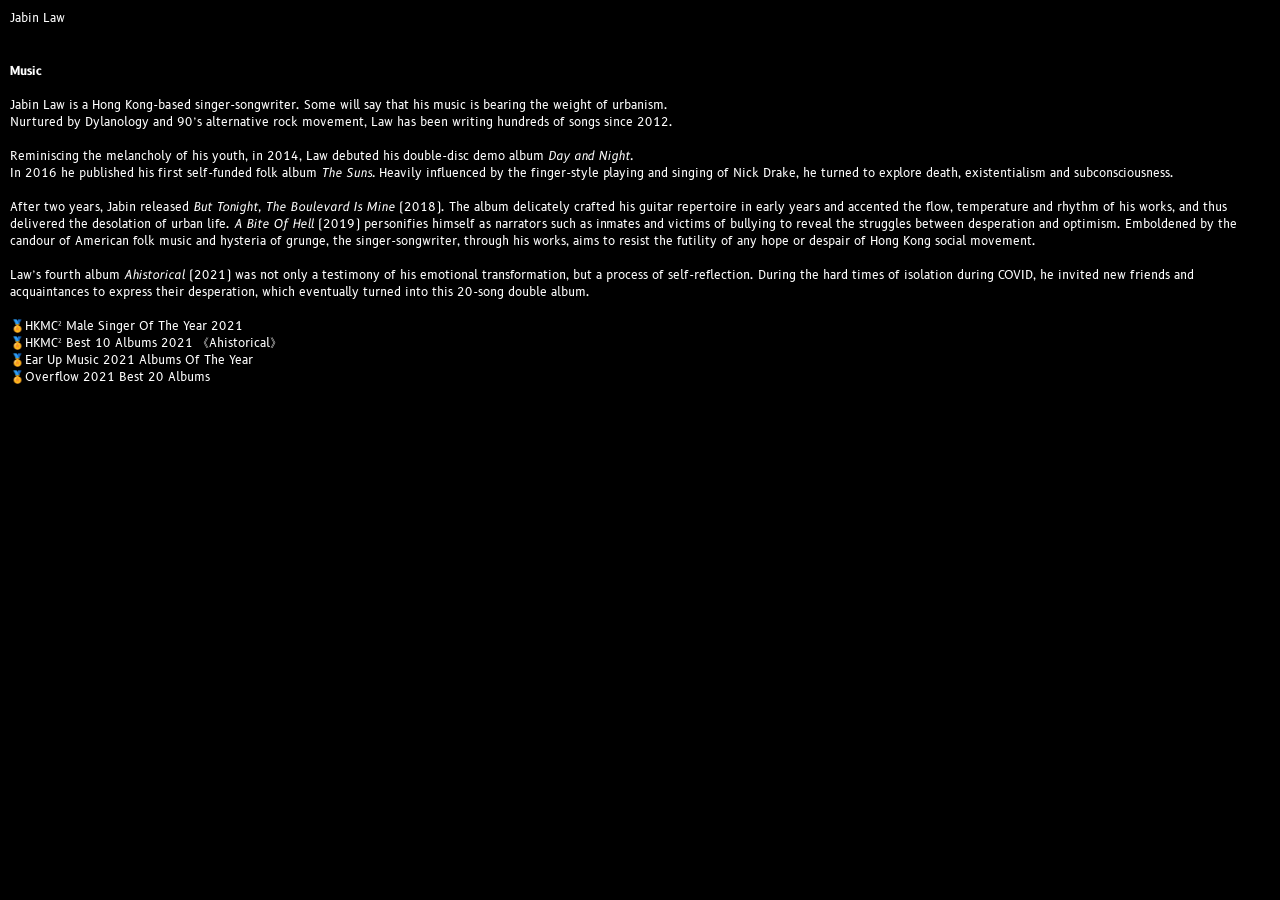
==== about.html @ 8c4196e1 "Add files via upload" ====
<!DOCTYPE html>
<html lang="">
<head>
<meta charset="UTF-8">
<meta name="viewport" content="width=device-width, initial-scale=1.0">
<meta name="generator" content="Silex v3.9.0">
<link rel="stylesheet" href="/css/about-89c81e95ca6c8ad29148e02bbe4d218976bfd0213c071f6dfe5e6c6aedd98e81.css" />





<link href="https://fonts.googleapis.com" rel="preconnect" ><link href="https://fonts.googleapis.com/css2" rel="preconnect" crossorigin ><link href="https://fonts.googleapis.com/css2?family=B612&display=swap" rel="stylesheet" ></head>
<body id="i0adj"><div id="izkz-2" class="silex-default-text">Jabin Law</div><p dir="ltr" id="iku6e"></p><div class="silex-default-container" id="i79u5"><div class="silex-default-text" id="ifykn"><b>Music<br/></b><br/>Jabin Law is a Hong Kong-based singer-songwriter. Some will say that his music is bearing the weight of urbanism.<br/>Nurtured by Dylanology and 90’s alternative rock movement, Law has been writing hundreds of songs since 2012.<br/><br/>Reminiscing the melancholy of his youth, in 2014, Law debuted his double-disc demo album <i>Day and Night.</i><br/>In 2016 he published his first self-funded folk album <i>The Suns.</i> Heavily influenced by the finger-style playing and singing of Nick Drake, he turned to explore death, existentialism and subconsciousness.<br/><br/>After two years, Jabin released <i>But Tonight, The Boulevard Is Mine</i> (2018). The album delicately crafted his guitar repertoire in early years and accented the flow, temperature and rhythm of his works, and thus delivered the desolation of urban life.  <i>A Bite Of Hell</i> (2019) personifies himself as narrators such as inmates and victims of bullying to reveal the struggles between desperation and optimism. Emboldened by the candour of American folk music and hysteria of grunge, the singer-songwriter, through his works, aims to resist the futility of any hope or despair of Hong Kong social movement.<br/><br/>Law’s fourth album <i>Ahistorical</i> (2021) was not only a testimony of his emotional transformation, but a process of self-reflection. During the hard times of isolation during COVID, he invited new friends and acquaintances to express their desperation, which eventually turned into this 20-song double album. <br/><br/>🏅HKMC² Male Singer Of The Year 2021<br/>🏅HKMC² Best 10 Albums 2021 《Ahistorical》<br/>🏅Ear Up Music 2021 Albums Of The Year<br/>🏅Overflow 2021 Best 20 Albums<span id="docs-internal-guid-713d857c-7fff-2b55-02d8-d74f95eb49c6"></span></div></div></body>
</html>
---- css/about-89c81e95ca6c8ad29148e02bbe4d218976bfd0213c071f6dfe5e6c6aedd98e81.css ----
* { box-sizing: border-box; } body {margin: 0;}.silex-default-container{min-height:100px;}.silex-default-text{padding:10px;}body{background-color:#000000;font-family:"B612", sans-serif;font-size:12px;font-weight:400;color:#ffffff;text-decoration:#412d2d #4a3636 #ffffff;}#izkz-2{color:#ffffff;font-family:"B612", sans-serif;}#ifykn{color:#ffffff;}#iku6e{line-height:1.38;margin-top:12pt;margin-bottom:12pt;}#docs-internal-guid-713d857c-7fff-2b55-02d8-d74f95eb49c6{color:white;}
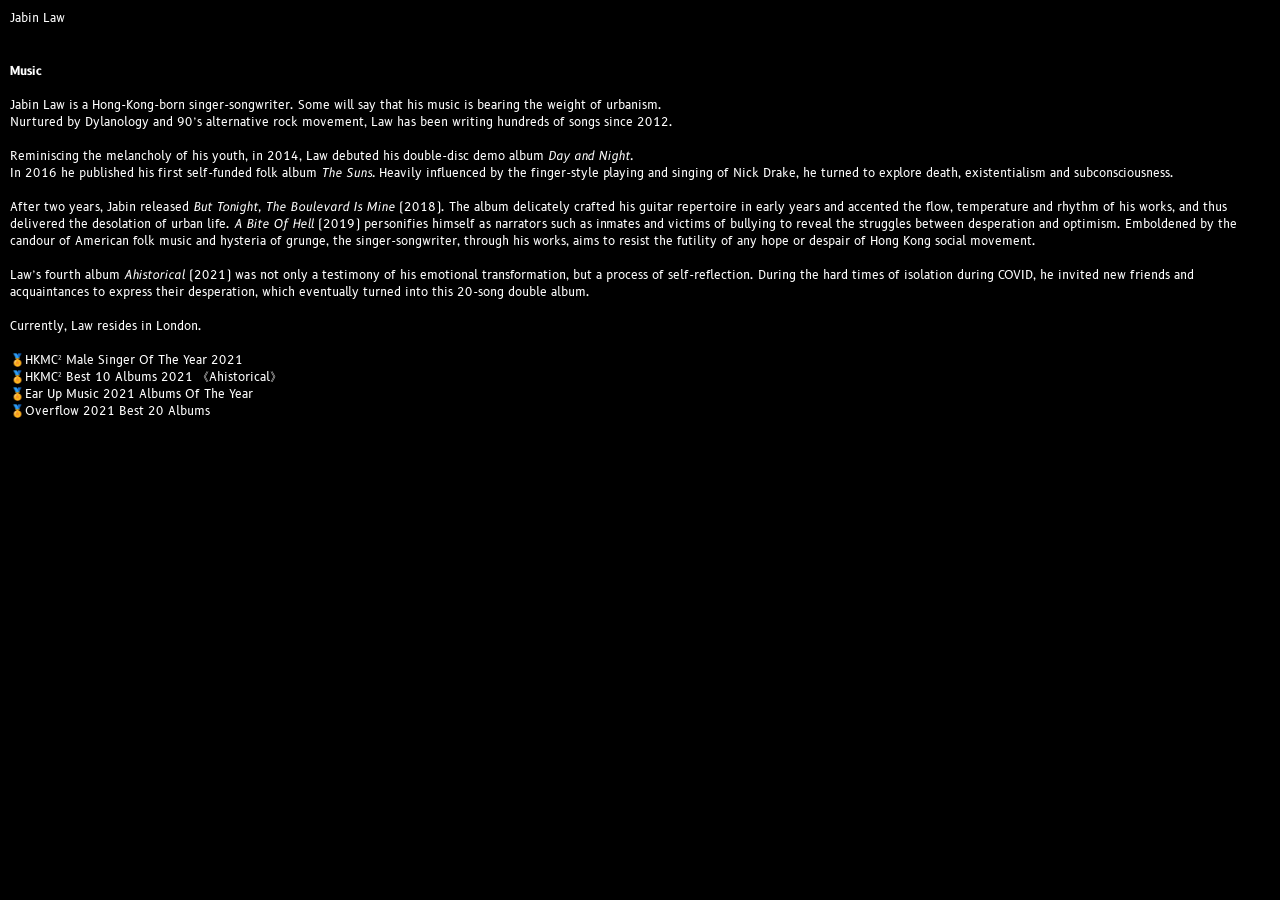
==== commit 34243a91: "Add files via upload" ====
--- a/about.html
+++ b/about.html
@@ -4,12 +4,12 @@
 <meta charset="UTF-8">
 <meta name="viewport" content="width=device-width, initial-scale=1.0">
 <meta name="generator" content="Silex v3.9.0">
-<link rel="stylesheet" href="/css/about-89c81e95ca6c8ad29148e02bbe4d218976bfd0213c071f6dfe5e6c6aedd98e81.css" />
+<link rel="stylesheet" href="/css/about-d533e133059415f6947299870c509b867d09f1b7d80a5010c726470acdc75797.css" />
 
 
+<title>Jabin Law - Musician and Sound Designer</title>
 
-
-
+<meta name="description" property="description" content="Official website of Jabin Law, proudly minimal, and not made by AI."/>
 <link href="https://fonts.googleapis.com" rel="preconnect" ><link href="https://fonts.googleapis.com/css2" rel="preconnect" crossorigin ><link href="https://fonts.googleapis.com/css2?family=B612&display=swap" rel="stylesheet" ></head>
-<body id="i0adj"><div id="izkz-2" class="silex-default-text">Jabin Law</div><p dir="ltr" id="iku6e"></p><div class="silex-default-container" id="i79u5"><div class="silex-default-text" id="ifykn"><b>Music<br/></b><br/>Jabin Law is a Hong Kong-based singer-songwriter. Some will say that his music is bearing the weight of urbanism.<br/>Nurtured by Dylanology and 90’s alternative rock movement, Law has been writing hundreds of songs since 2012.<br/><br/>Reminiscing the melancholy of his youth, in 2014, Law debuted his double-disc demo album <i>Day and Night.</i><br/>In 2016 he published his first self-funded folk album <i>The Suns.</i> Heavily influenced by the finger-style playing and singing of Nick Drake, he turned to explore death, existentialism and subconsciousness.<br/><br/>After two years, Jabin released <i>But Tonight, The Boulevard Is Mine</i> (2018). The album delicately crafted his guitar repertoire in early years and accented the flow, temperature and rhythm of his works, and thus delivered the desolation of urban life.  <i>A Bite Of Hell</i> (2019) personifies himself as narrators such as inmates and victims of bullying to reveal the struggles between desperation and optimism. Emboldened by the candour of American folk music and hysteria of grunge, the singer-songwriter, through his works, aims to resist the futility of any hope or despair of Hong Kong social movement.<br/><br/>Law’s fourth album <i>Ahistorical</i> (2021) was not only a testimony of his emotional transformation, but a process of self-reflection. During the hard times of isolation during COVID, he invited new friends and acquaintances to express their desperation, which eventually turned into this 20-song double album. <br/><br/>🏅HKMC² Male Singer Of The Year 2021<br/>🏅HKMC² Best 10 Albums 2021 《Ahistorical》<br/>🏅Ear Up Music 2021 Albums Of The Year<br/>🏅Overflow 2021 Best 20 Albums<span id="docs-internal-guid-713d857c-7fff-2b55-02d8-d74f95eb49c6"></span></div></div></body>
+<body id="i0adj"><div id="izkz-2" class="silex-default-text">Jabin Law</div><p dir="ltr" id="iku6e"></p><div id="i79u5" class="silex-default-container"><div id="ifykn" class="silex-default-text"><b>Music<br/></b><br/>Jabin Law is a Hong-Kong-born singer-songwriter. Some will say that his music is bearing the weight of urbanism.<br/>Nurtured by Dylanology and 90’s alternative rock movement, Law has been writing hundreds of songs since 2012.<br/><br/>Reminiscing the melancholy of his youth, in 2014, Law debuted his double-disc demo album <i>Day and Night.</i><br/>In 2016 he published his first self-funded folk album <i>The Suns.</i> Heavily influenced by the finger-style playing and singing of Nick Drake, he turned to explore death, existentialism and subconsciousness.<br/><br/>After two years, Jabin released <i>But Tonight, The Boulevard Is Mine</i> (2018). The album delicately crafted his guitar repertoire in early years and accented the flow, temperature and rhythm of his works, and thus delivered the desolation of urban life.  <i>A Bite Of Hell</i> (2019) personifies himself as narrators such as inmates and victims of bullying to reveal the struggles between desperation and optimism. Emboldened by the candour of American folk music and hysteria of grunge, the singer-songwriter, through his works, aims to resist the futility of any hope or despair of Hong Kong social movement.<br/><br/>Law’s fourth album <i>Ahistorical</i> (2021) was not only a testimony of his emotional transformation, but a process of self-reflection. During the hard times of isolation during COVID, he invited new friends and acquaintances to express their desperation, which eventually turned into this 20-song double album. <br/><br/>Currently, Law resides in London.<br/><br/>🏅HKMC² Male Singer Of The Year 2021<br/>🏅HKMC² Best 10 Albums 2021 《Ahistorical》<br/>🏅Ear Up Music 2021 Albums Of The Year<br/>🏅Overflow 2021 Best 20 Albums<span id="docs-internal-guid-713d857c-7fff-2b55-02d8-d74f95eb49c6"></span></div></div></body>
 </html>
--- a/css/about-d533e133059415f6947299870c509b867d09f1b7d80a5010c726470acdc75797.css
+++ b/css/about-d533e133059415f6947299870c509b867d09f1b7d80a5010c726470acdc75797.css
@@ -0,0 +1 @@
+* { box-sizing: border-box; } body {margin: 0;}.silex-default-container{min-height:100px;}.silex-default-text{padding:10px;}body{background-color:#000000;color:#ffffff;font-family:"B612", sans-serif;font-size:12px;font-weight:400;text-decoration:#412d2d #4a3636 #ffffff;}#izkz-2{color:#ffffff;font-family:"B612", sans-serif;}#ifykn{color:#ffffff;}#iku6e{line-height:1.38;margin-bottom:12pt;margin-top:12pt;}#docs-internal-guid-713d857c-7fff-2b55-02d8-d74f95eb49c6{color:white;}
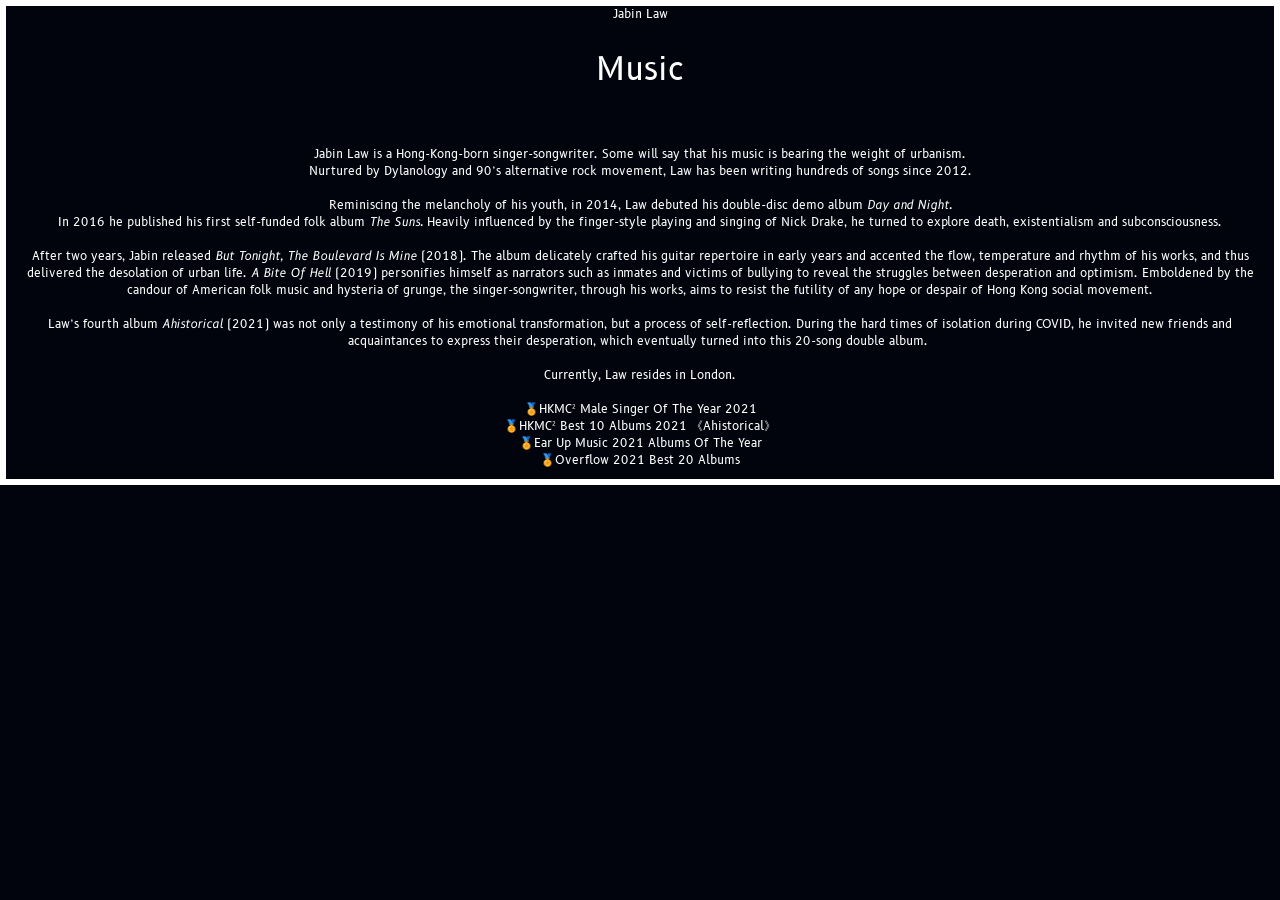
==== commit 06912e2f: "Add files via upload" ====
--- a/about.html
+++ b/about.html
@@ -4,12 +4,36 @@
 <meta charset="UTF-8">
 <meta name="viewport" content="width=device-width, initial-scale=1.0">
 <meta name="generator" content="Silex v3.9.0">
-<link rel="stylesheet" href="/css/about-d533e133059415f6947299870c509b867d09f1b7d80a5010c726470acdc75797.css" />
+<link rel="stylesheet" href="/css/about-0b747bea7a5399db921d97a9b025fa3ecbc4759b0d3378576e58969d1c3aa3e9.css" />
+
+<style>
+/* Default link style */
+a,
+a:link,
+a:visited {
+  color: #ADD8F7;
+  text-decoration: none;
+  font-size: inherit;
+  transition: color 0.2s ease, font-size 0.2s ease;
+}
+
+/* Hover effect */
+a:hover {
+  color: #79BDF2;
+  font-size: 3.05em;
+  text-decoration: none;
+}
+
+/* Keep links underline-free when clicked */
+a:active {
+  text-decoration: none;
+}
+</style>
 
 
 <title>Jabin Law - Musician and Sound Designer</title>
 
 <meta name="description" property="description" content="Official website of Jabin Law, proudly minimal, and not made by AI."/>
 <link href="https://fonts.googleapis.com" rel="preconnect" ><link href="https://fonts.googleapis.com/css2" rel="preconnect" crossorigin ><link href="https://fonts.googleapis.com/css2?family=B612&display=swap" rel="stylesheet" ></head>
-<body id="i0adj"><div id="izkz-2" class="silex-default-text">Jabin Law</div><p dir="ltr" id="iku6e"></p><div id="i79u5" class="silex-default-container"><div id="ifykn" class="silex-default-text"><b>Music<br/></b><br/>Jabin Law is a Hong-Kong-born singer-songwriter. Some will say that his music is bearing the weight of urbanism.<br/>Nurtured by Dylanology and 90’s alternative rock movement, Law has been writing hundreds of songs since 2012.<br/><br/>Reminiscing the melancholy of his youth, in 2014, Law debuted his double-disc demo album <i>Day and Night.</i><br/>In 2016 he published his first self-funded folk album <i>The Suns.</i> Heavily influenced by the finger-style playing and singing of Nick Drake, he turned to explore death, existentialism and subconsciousness.<br/><br/>After two years, Jabin released <i>But Tonight, The Boulevard Is Mine</i> (2018). The album delicately crafted his guitar repertoire in early years and accented the flow, temperature and rhythm of his works, and thus delivered the desolation of urban life.  <i>A Bite Of Hell</i> (2019) personifies himself as narrators such as inmates and victims of bullying to reveal the struggles between desperation and optimism. Emboldened by the candour of American folk music and hysteria of grunge, the singer-songwriter, through his works, aims to resist the futility of any hope or despair of Hong Kong social movement.<br/><br/>Law’s fourth album <i>Ahistorical</i> (2021) was not only a testimony of his emotional transformation, but a process of self-reflection. During the hard times of isolation during COVID, he invited new friends and acquaintances to express their desperation, which eventually turned into this 20-song double album. <br/><br/>Currently, Law resides in London.<br/><br/>🏅HKMC² Male Singer Of The Year 2021<br/>🏅HKMC² Best 10 Albums 2021 《Ahistorical》<br/>🏅Ear Up Music 2021 Albums Of The Year<br/>🏅Overflow 2021 Best 20 Albums<span id="docs-internal-guid-713d857c-7fff-2b55-02d8-d74f95eb49c6"></span></div></div></body>
+<body id="i0adj"><A href="./" id="izkz-2" class="silex-default-text">Jabin Law</A><p dir="ltr" id="iku6e"></p><div id="i79u5" class="silex-default-container"><div id="iqh0mu" class="silex-default-text">Music</div><div id="ifykn" class="silex-default-text"><span id="i1op6"><b></b><br/></span><br/>Jabin Law is a Hong-Kong-born singer-songwriter. Some will say that his music is bearing the weight of urbanism.<br/>Nurtured by Dylanology and 90’s alternative rock movement, Law has been writing hundreds of songs since 2012.<br/><br/>Reminiscing the melancholy of his youth, in 2014, Law debuted his double-disc demo album <i>Day and Night.</i><br/>In 2016 he published his first self-funded folk album <i>The Suns.</i> Heavily influenced by the finger-style playing and singing of Nick Drake, he turned to explore death, existentialism and subconsciousness.<br/><br/>After two years, Jabin released <i>But Tonight, The Boulevard Is Mine</i> (2018). The album delicately crafted his guitar repertoire in early years and accented the flow, temperature and rhythm of his works, and thus delivered the desolation of urban life.  <i>A Bite Of Hell</i> (2019) personifies himself as narrators such as inmates and victims of bullying to reveal the struggles between desperation and optimism. Emboldened by the candour of American folk music and hysteria of grunge, the singer-songwriter, through his works, aims to resist the futility of any hope or despair of Hong Kong social movement.<br/><br/>Law’s fourth album <i>Ahistorical</i> (2021) was not only a testimony of his emotional transformation, but a process of self-reflection. During the hard times of isolation during COVID, he invited new friends and acquaintances to express their desperation, which eventually turned into this 20-song double album. <br/><br/>Currently, Law resides in London.<br/><br/>🏅HKMC² Male Singer Of The Year 2021<br/>🏅HKMC² Best 10 Albums 2021 《Ahistorical》<br/>🏅Ear Up Music 2021 Albums Of The Year<br/>🏅Overflow 2021 Best 20 Albums<span id="docs-internal-guid-713d857c-7fff-2b55-02d8-d74f95eb49c6"></span></div></div></body>
 </html>
--- a/css/about-0b747bea7a5399db921d97a9b025fa3ecbc4759b0d3378576e58969d1c3aa3e9.css
+++ b/css/about-0b747bea7a5399db921d97a9b025fa3ecbc4759b0d3378576e58969d1c3aa3e9.css
@@ -0,0 +1 @@
+* { box-sizing: border-box; } body {margin: 0;}.silex-default-container{min-height:100px;}.silex-default-text{padding:10px;}body{background-color:#02040d;border:6px solid;color:#ffffff;font-family:"B612", sans-serif;font-size:12px;font-weight:400;text-align:center;text-decoration:blink wavy #8bbff6;}#izkz-2{color:#ffffff;font-family:"B612", sans-serif;}#ifykn{color:#ffffff;}#iku6e{line-height:1.38;margin-bottom:12pt;margin-top:12pt;}#docs-internal-guid-713d857c-7fff-2b55-02d8-d74f95eb49c6{color:white;}:root{--link:#3498db;}#iqh0mu{font-size:32px;}
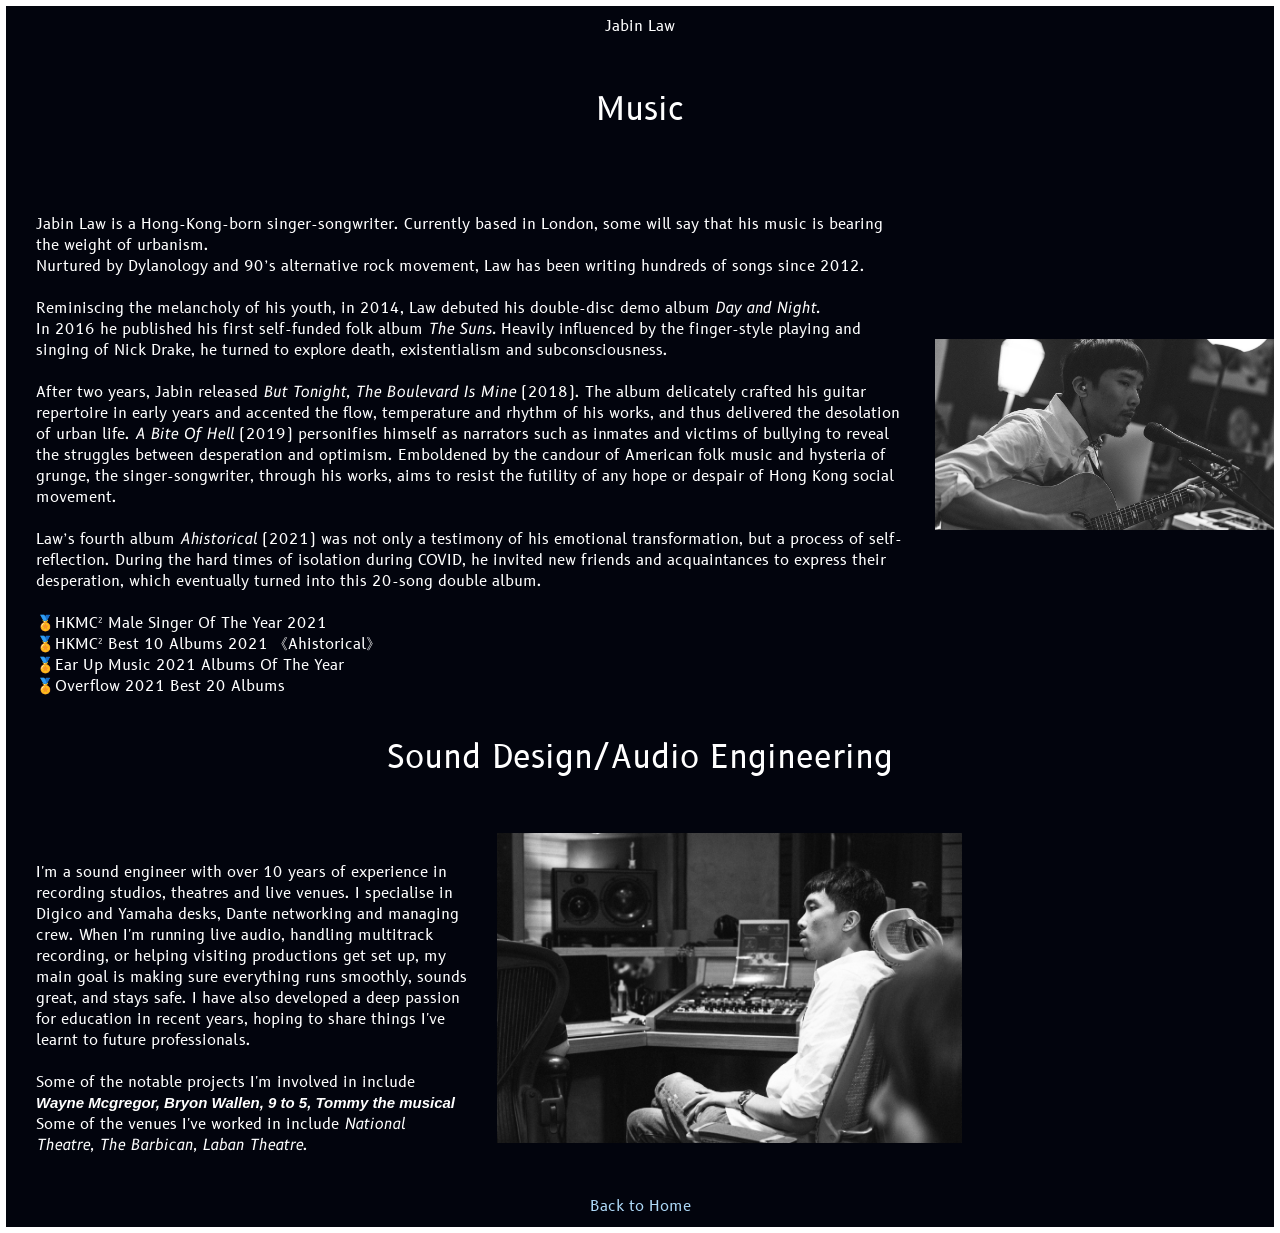
==== commit d5ce31d4: "Add files via upload" ====
--- a/about.html
+++ b/about.html
@@ -4,7 +4,7 @@
 <meta charset="UTF-8">
 <meta name="viewport" content="width=device-width, initial-scale=1.0">
 <meta name="generator" content="Silex v3.9.0">
-<link rel="stylesheet" href="/css/about-0b747bea7a5399db921d97a9b025fa3ecbc4759b0d3378576e58969d1c3aa3e9.css" />
+<link rel="stylesheet" href="/css/about-53f5cb695410f08b267338288273dc31d4e51ba7fa54d8f82486b5815f9cb0c0.css" />
 
 <style>
 /* Default link style */
@@ -35,5 +35,5 @@
 
 <meta name="description" property="description" content="Official website of Jabin Law, proudly minimal, and not made by AI."/>
 <link href="https://fonts.googleapis.com" rel="preconnect" ><link href="https://fonts.googleapis.com/css2" rel="preconnect" crossorigin ><link href="https://fonts.googleapis.com/css2?family=B612&display=swap" rel="stylesheet" ></head>
-<body id="i0adj"><A href="./" id="izkz-2" class="silex-default-text">Jabin Law</A><p dir="ltr" id="iku6e"></p><div id="i79u5" class="silex-default-container"><div id="iqh0mu" class="silex-default-text">Music</div><div id="ifykn" class="silex-default-text"><span id="i1op6"><b></b><br/></span><br/>Jabin Law is a Hong-Kong-born singer-songwriter. Some will say that his music is bearing the weight of urbanism.<br/>Nurtured by Dylanology and 90’s alternative rock movement, Law has been writing hundreds of songs since 2012.<br/><br/>Reminiscing the melancholy of his youth, in 2014, Law debuted his double-disc demo album <i>Day and Night.</i><br/>In 2016 he published his first self-funded folk album <i>The Suns.</i> Heavily influenced by the finger-style playing and singing of Nick Drake, he turned to explore death, existentialism and subconsciousness.<br/><br/>After two years, Jabin released <i>But Tonight, The Boulevard Is Mine</i> (2018). The album delicately crafted his guitar repertoire in early years and accented the flow, temperature and rhythm of his works, and thus delivered the desolation of urban life.  <i>A Bite Of Hell</i> (2019) personifies himself as narrators such as inmates and victims of bullying to reveal the struggles between desperation and optimism. Emboldened by the candour of American folk music and hysteria of grunge, the singer-songwriter, through his works, aims to resist the futility of any hope or despair of Hong Kong social movement.<br/><br/>Law’s fourth album <i>Ahistorical</i> (2021) was not only a testimony of his emotional transformation, but a process of self-reflection. During the hard times of isolation during COVID, he invited new friends and acquaintances to express their desperation, which eventually turned into this 20-song double album. <br/><br/>Currently, Law resides in London.<br/><br/>🏅HKMC² Male Singer Of The Year 2021<br/>🏅HKMC² Best 10 Albums 2021 《Ahistorical》<br/>🏅Ear Up Music 2021 Albums Of The Year<br/>🏅Overflow 2021 Best 20 Albums<span id="docs-internal-guid-713d857c-7fff-2b55-02d8-d74f95eb49c6"></span></div></div></body>
+<body id="i0adj"><A href="./" id="izkz-2" class="silex-default-text">Jabin Law</A><p dir="ltr" id="iku6e"></p><div id="i79u5" class="silex-default-container"><div id="iqh0mu" class="silex-default-text">Music</div><div class="silex-default-container" id="i4iyzj"><div id="ifykn" class="silex-default-text"><span id="i1op6"><b></b><br/></span><br/>Jabin Law is a Hong-Kong-born singer-songwriter. Currently based in London, some will say that his music is bearing the weight of urbanism.<br/>Nurtured by Dylanology and 90’s alternative rock movement, Law has been writing hundreds of songs since 2012.<br/><br/>Reminiscing the melancholy of his youth, in 2014, Law debuted his double-disc demo album <i>Day and Night.</i><br/>In 2016 he published his first self-funded folk album <i>The Suns.</i> Heavily influenced by the finger-style playing and singing of Nick Drake, he turned to explore death, existentialism and subconsciousness.<br/><br/>After two years, Jabin released <i>But Tonight, The Boulevard Is Mine</i> (2018). The album delicately crafted his guitar repertoire in early years and accented the flow, temperature and rhythm of his works, and thus delivered the desolation of urban life.  <i>A Bite Of Hell</i> (2019) personifies himself as narrators such as inmates and victims of bullying to reveal the struggles between desperation and optimism. Emboldened by the candour of American folk music and hysteria of grunge, the singer-songwriter, through his works, aims to resist the futility of any hope or despair of Hong Kong social movement.<br/><br/>Law’s fourth album <i>Ahistorical</i> (2021) was not only a testimony of his emotional transformation, but a process of self-reflection. During the hard times of isolation during COVID, he invited new friends and acquaintances to express their desperation, which eventually turned into this 20-song double album. <br/><br/>🏅HKMC² Male Singer Of The Year 2021<br/>🏅HKMC² Best 10 Albums 2021 《Ahistorical》<br/>🏅Ear Up Music 2021 Albums Of The Year<br/>🏅Overflow 2021 Best 20 Albums<span id="docs-internal-guid-713d857c-7fff-2b55-02d8-d74f95eb49c6"></span></div><img src="/assets/161882536653997-382760727.jpg" id="ieczro-2"/></div></div><div id="iqh0mu-2" class="silex-default-text">Sound Design/Audio Engineering</div><div class="silex-default-container" id="ifmqin"><div id="ifykn-2" class="silex-default-text"><br/><br/>I'm a sound engineer with over 10 years of experience in recording studios, theatres and live venues. I specialise in Digico and Yamaha desks, Dante networking and managing crew. When I'm running live audio, handling multitrack recording, or helping visiting productions get set up, my main goal is making sure everything runs smoothly, sounds great, and stays safe. I have also developed a deep passion for education in recent years, hoping to share things I've learnt to future professionals.<br/><br/>Some of the notable projects I'm involved in include <b><i>Wayne Mcgregor, Bryon Wallen, 9 to 5, Tommy the musical <br/></i></b>Some of the venues I've worked in include <i id="ilroea">National Theatre, The Barbican, Laban Theatre</i>. </div><img src="/assets/mic-03-129144558.jpg" id="ieczro"/></div><A id="iz86ff" href="./" class="silex-default-text">Back to Home</A></body>
 </html>
--- a/css/about-53f5cb695410f08b267338288273dc31d4e51ba7fa54d8f82486b5815f9cb0c0.css
+++ b/css/about-53f5cb695410f08b267338288273dc31d4e51ba7fa54d8f82486b5815f9cb0c0.css
@@ -0,0 +1 @@
+* { box-sizing: border-box; } body {margin: 0;}.silex-default-container{min-height:100px;}.silex-default-text{padding:10px;}body{background-color:#02040d;border:6px solid;color:#ffffff;display:grid;font-family:"B612", sans-serif;font-size:15px;font-weight:400;text-align:center;text-decoration:blink wavy #8bbff6;}#izkz-2{color:#ffffff;font-family:"B612", sans-serif;}#ifykn{color:#ffffff;padding:30px;text-align:left;}#iku6e{line-height:1.38;margin-bottom:12pt;margin-top:12pt;}#docs-internal-guid-713d857c-7fff-2b55-02d8-d74f95eb49c6{color:white;}:root{--link:#3498db;}#iqh0mu{font-size:32px;}#iqh0mu-2{font-size:32px;}#ifykn-2{color:#ffffff;padding:30px;text-align:left;max-width:491px;}#ieczro{object-fit:contain;width:465px;}#ifmqin{display:flex;}#i4iyzj{display:flex;}#ieczro-2{object-fit:contain;width:339px;}
